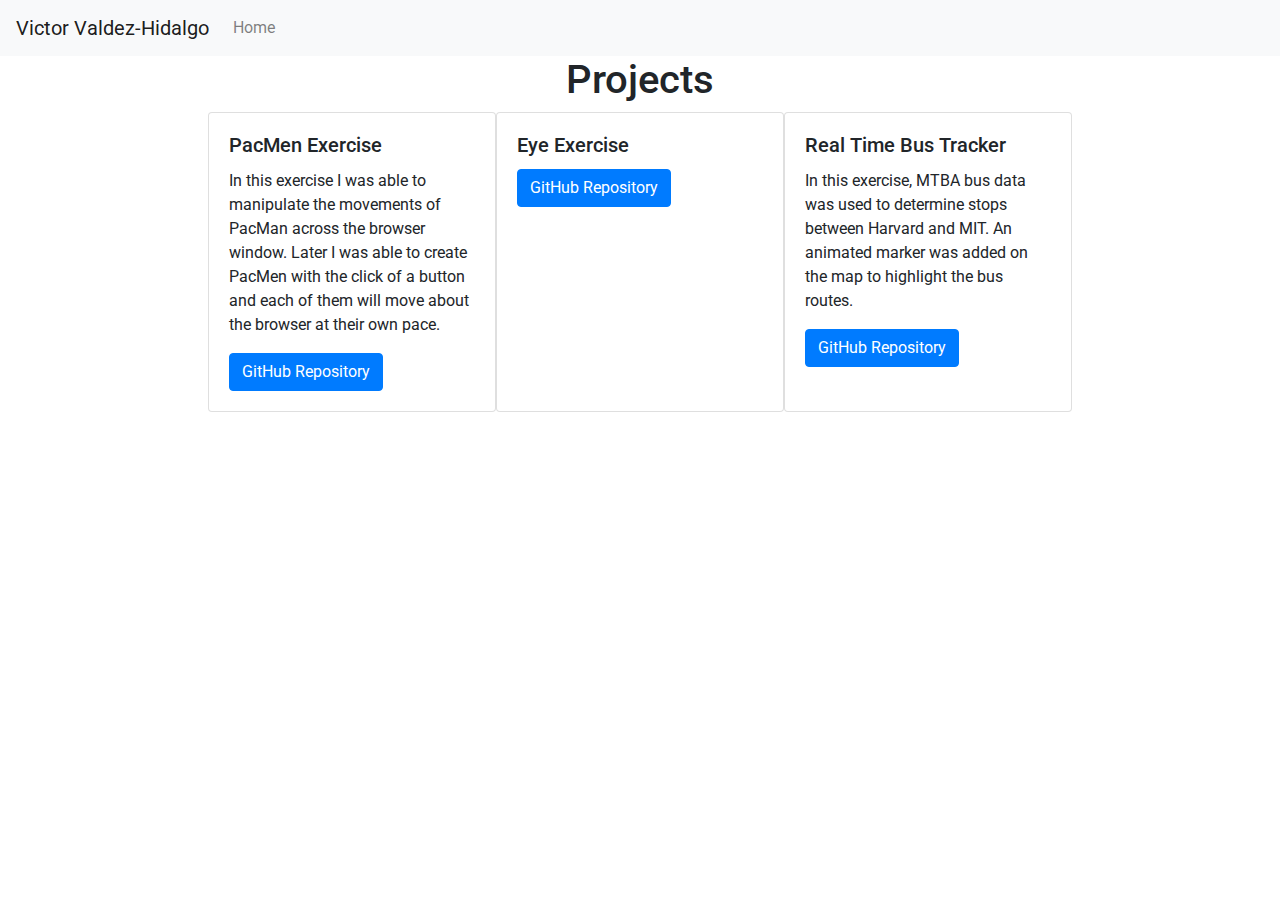
==== projects.html @ dda22f26 "Added HTML, CSS, and JavaScript files to project." ====
<!doctype html>
<html lang="en">
  <head>
    <!-- Required meta tags -->
    <meta charset="utf-8">
    <meta name="viewport" content="width=device-width, initial-scale=1, shrink-to-fit=no">
    <link href="https://fonts.googleapis.com/css2?family=Roboto:ital,wght@0,100;0,300;0,400;0,500;0,700;0,900;1,100;1,300;1,400;1,500;1,700;1,900&display=swap" rel="stylesheet">
    <!-- Bootstrap CSS -->
    <link rel="stylesheet" href="https://maxcdn.bootstrapcdn.com/bootstrap/4.0.0/css/bootstrap.min.css" integrity="sha384-Gn5384xqQ1aoWXA+058RXPxPg6fy4IWvTNh0E263XmFcJlSAwiGgFAW/dAiS6JXm" crossorigin="anonymous">
    <link rel="stylesheet" href="css/stylesheet.css">
    <title>Victor Valdez-Hidalgo</title>
  </head>
  <body>
    <nav class="navbar navbar-expand-lg navbar-light bg-light">
      <a class="navbar-brand" href="#">Victor Valdez-Hidalgo</a>
      <button class="navbar-toggler" type="button" data-toggle="collapse" data-target="#navbarSupportedContent" aria-controls="navbarSupportedContent" aria-expanded="false" aria-label="Toggle navigation">
        <span class="navbar-toggler-icon"></span>
      </button>
      <div class="collapse navbar-collapse" id="navbarSupportedContent">
        <ul class="navbar-nav mr-auto">
          <li class="nav-item">
            <a class="nav-link" href="/">Home</a>
          </li>
        </ul>
      </div>
    </nav>
    <div class="wrapper projects">
        <h1>Projects</h1>
        <div>
          <div class="card" style="width: 18rem;">
            <div class="card-body">
              <h5 class="card-title">PacMen Exercise</h5>
              <p class="card-text">In this exercise I was able to manipulate the movements of PacMan across the browser window. Later I was able to create PacMen with the click of a button and each of them will move about the browser at their own pace.</p>
              <a href="" class="btn btn-primary">GitHub Repository</a>
            </div>
          </div>
          <div class="card" style="width: 18rem;">
            <div class="card-body">
              <h5 class="card-title">Eye Exercise</h5>
              <p class="card-text"</p>
              <a href="" class="btn btn-primary">GitHub Repository</a>
            </div>
          </div>
          <div class="card" style="width: 18rem;">
            <div class="card-body">
              <h5 class="card-title">Real Time Bus Tracker</h5>
              <p class="card-text">In this exercise, MTBA bus data was used to determine stops between Harvard and MIT. An animated marker was added on the map to highlight the bus routes.</p>
              <a href="https://github.com/valdanite/real-time-bus-tracker" class="btn btn-primary">GitHub Repository</a>
          </div>
        </div>
      </div>
    </div>
    <!-- Optional JavaScript -->
    <!-- jQuery first, then Popper.js, then Bootstrap JS -->
    <script src="https://code.jquery.com/jquery-3.2.1.slim.min.js" integrity="sha384-KJ3o2DKtIkvYIK3UENzmM7KCkRr/rE9/Qpg6aAZGJwFDMVNA/GpGFF93hXpG5KkN" crossorigin="anonymous"></script>
    <script src="https://cdnjs.cloudflare.com/ajax/libs/popper.js/1.12.9/umd/popper.min.js" integrity="sha384-ApNbgh9B+Y1QKtv3Rn7W3mgPxhU9K/ScQsAP7hUibX39j7fakFPskvXusvfa0b4Q" crossorigin="anonymous"></script>
    <script src="https://maxcdn.bootstrapcdn.com/bootstrap/4.0.0/js/bootstrap.min.js" integrity="sha384-JZR6Spejh4U02d8jOt6vLEHfe/JQGiRRSQQxSfFWpi1MquVdAyjUar5+76PVCmYl" crossorigin="anonymous"></script>
  </body>
</html>
---- css/stylesheet.css ----
.wrapper.home {
    display: grid;
    grid-template-columns: 155px auto;
    gap: 15px;
    padding: 15px;
}

.wrapper.projects {
    display: grid;
    grid-template-columns: auto 54rem auto;
}

.wrapper.projects h1 {
    text-align: center;
    grid-column: 1 / 4;
}

.wrapper.projects > div {
    display: grid;
    grid-template-columns: repeat(3, 1fr);
    grid-column: 2 / 3;
}

body {
    font-family: "Roboto";
}
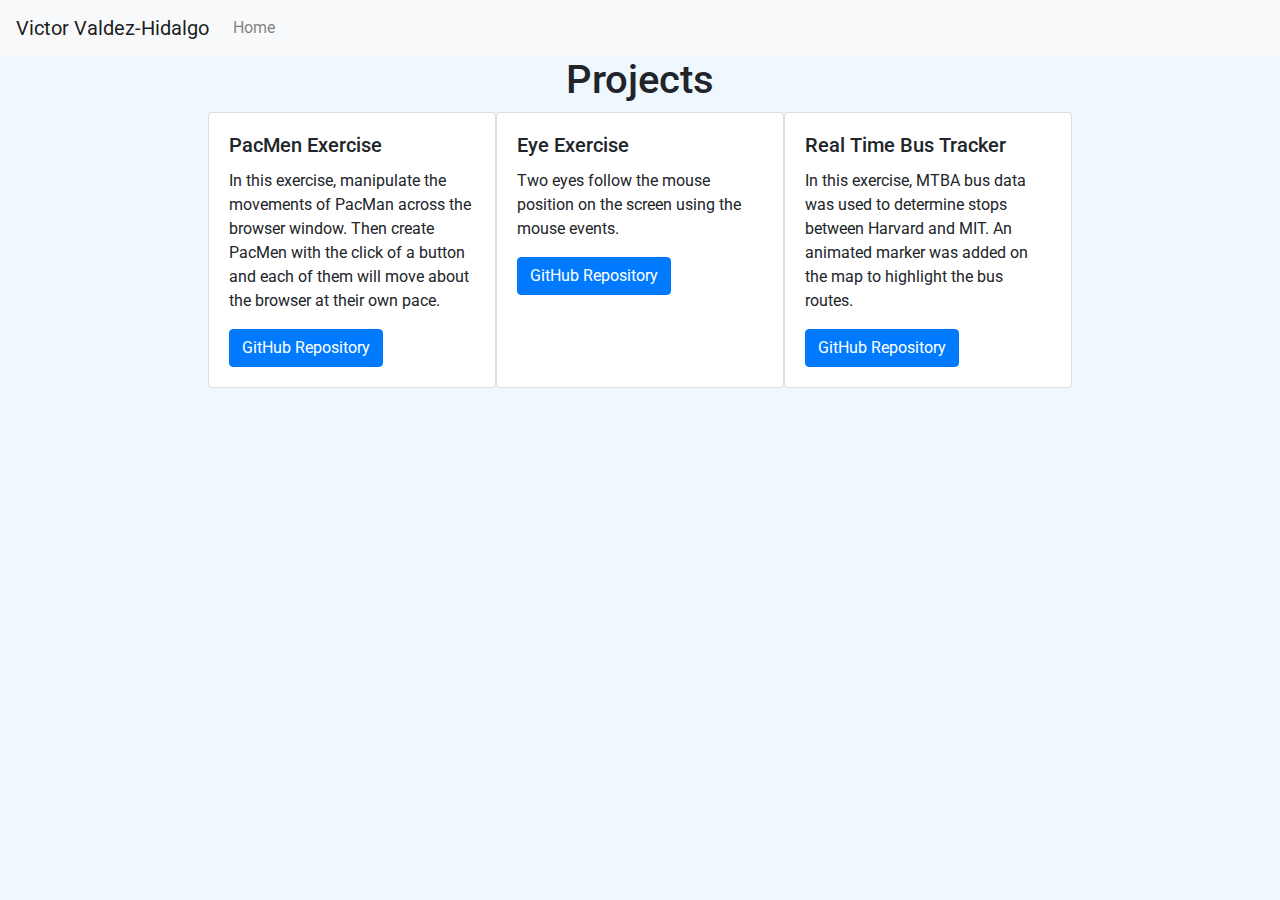
==== commit e9717d0e: "Updated projects.html" ====
--- a/projects.html
+++ b/projects.html
@@ -30,15 +30,15 @@
           <div class="card" style="width: 18rem;">
             <div class="card-body">
               <h5 class="card-title">PacMen Exercise</h5>
-              <p class="card-text">In this exercise I was able to manipulate the movements of PacMan across the browser window. Later I was able to create PacMen with the click of a button and each of them will move about the browser at their own pace.</p>
-              <a href="" class="btn btn-primary">GitHub Repository</a>
+              <p class="card-text">In this exercise, manipulate the movements of PacMan across the browser window. Then create PacMen with the click of a button and each of them will move about the browser at their own pace.</p>
+              <a href="https://github.com/valdanite/pacmen-exercise" class="btn btn-primary">GitHub Repository</a>
             </div>
           </div>
           <div class="card" style="width: 18rem;">
             <div class="card-body">
               <h5 class="card-title">Eye Exercise</h5>
-              <p class="card-text"</p>
-              <a href="" class="btn btn-primary">GitHub Repository</a>
+              <p class="card-text">Two eyes follow the mouse position on the screen using the mouse events.</p>
+              <a href="https://github.com/valdanite/eye-exercise" class="btn btn-primary">GitHub Repository</a>
             </div>
           </div>
           <div class="card" style="width: 18rem;">
@@ -56,4 +56,4 @@
     <script src="https://cdnjs.cloudflare.com/ajax/libs/popper.js/1.12.9/umd/popper.min.js" integrity="sha384-ApNbgh9B+Y1QKtv3Rn7W3mgPxhU9K/ScQsAP7hUibX39j7fakFPskvXusvfa0b4Q" crossorigin="anonymous"></script>
     <script src="https://maxcdn.bootstrapcdn.com/bootstrap/4.0.0/js/bootstrap.min.js" integrity="sha384-JZR6Spejh4U02d8jOt6vLEHfe/JQGiRRSQQxSfFWpi1MquVdAyjUar5+76PVCmYl" crossorigin="anonymous"></script>
   </body>
-</html>+</html>
--- a/css/stylesheet.css
+++ b/css/stylesheet.css
@@ -23,4 +23,5 @@
 
 body {
     font-family: "Roboto";
+    background-color: aliceblue;
 }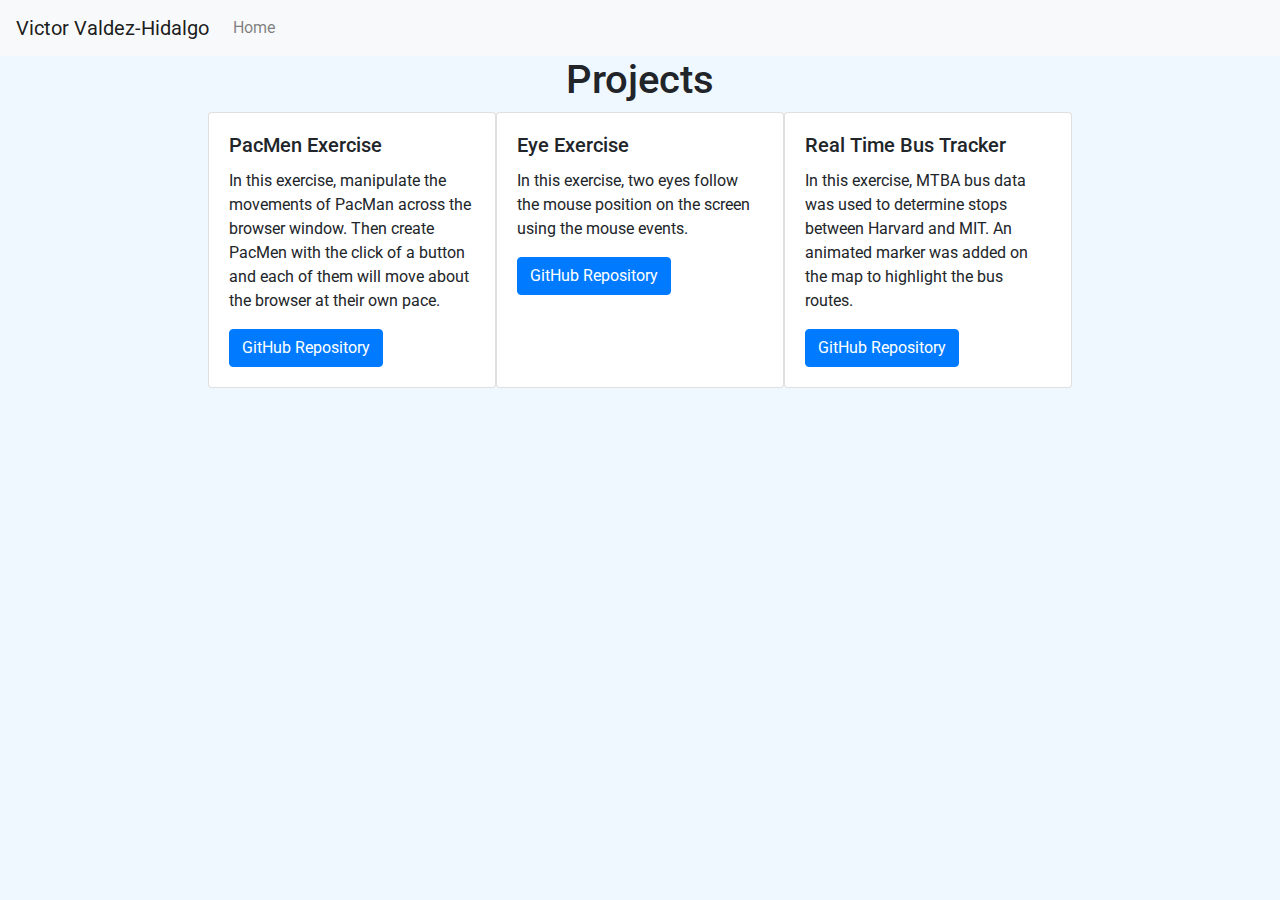
==== commit b9725ac9: "Update projects.html" ====
--- a/projects.html
+++ b/projects.html
@@ -37,7 +37,7 @@
           <div class="card" style="width: 18rem;">
             <div class="card-body">
               <h5 class="card-title">Eye Exercise</h5>
-              <p class="card-text">Two eyes follow the mouse position on the screen using the mouse events.</p>
+              <p class="card-text">In this exercise, two eyes follow the mouse position on the screen using the mouse events.</p>
               <a href="https://github.com/valdanite/eye-exercise" class="btn btn-primary">GitHub Repository</a>
             </div>
           </div>
